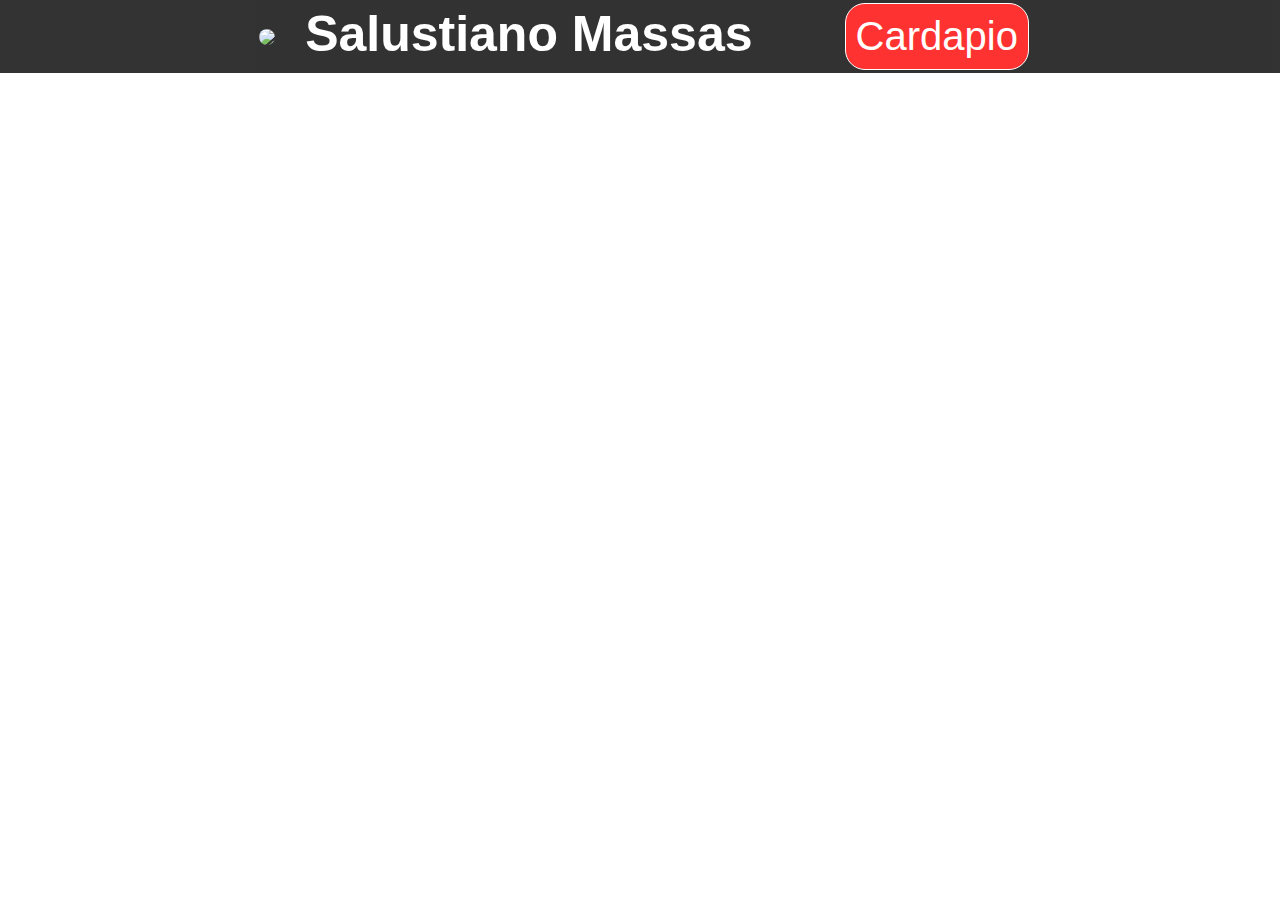
==== index.html @ 926ae0e4 "Add files via upload" ====
<!DOCTYPE html>
<html lang="pt-br">
<head>
    <meta charset="UTF-8">
    <meta name="viewport" content="width=device-width, initial-scale=1.0">
    <title>Salustino Massas</title>
    <link rel="shortcut icon" href="./img/bglogo.jpg">
    <link rel="preconnect" href="https://fonts.googleapis.com">
<link rel="preconnect" href="https://fonts.gstatic.com" crossorigin>
<link href="https://fonts.googleapis.com/css2?family=Playwrite+CU:wght@100..400&display=swap" rel="stylesheet">
    <link rel="stylesheet" href="index.css">
</style>
</head>
<body>
    <div id="logo" class="logo-logo">
        <img id="logo" class="img" src="./img/bglogo.jpg">
        <h1>Salustiano Massas</h1>
        <h2> 
            <button>
            <a href="./cardapio.html">Cardapio</a>
            </button>
        </h2>
    
    </div>

</body>

<tbody>
    
  
</tbody>
</html>
---- index.css ----
*{
    margin: 0;
    padding: 0;
    box-sizing: border-box;
}
.img{
    border-radius: 100%;
    max-width: 100px;
    position: static;
}
.container,.logo-logo{
    background: black;
    opacity: .8;
    
}
.logo-logo{
    display: flex;
    align-items: center;
    justify-content: center;
    justify-items: center;
    padding: 10px;
}
.body,h1,h2,h3,h4{
    font-family: sans-serif;
}
.body,h1{
    color: white;
    margin-top: -5px;
    margin-left: 30px;
    font-size: 50px;
    justify-content: center;
    justify-items: center;
    display: flex;
    align-items: center;
    margin-right: 100px;
}
.body,a{
    text-decoration: none;
    font-size: 40px;
    color: white;
    
}
.button,a{
    background: red;
    display: flex;
    justify-content: center;
    justify-items: center;
    display: block;
    border: 1px solid white;
    border-radius: 20px;
    align-items: center;
    padding: 10px;
    margin: -10px;

}

body{
    background: url(https://moinhoglobo.com.br/wp-content/uploads/2023/12/tipos-de-macarrao-1024x683.jpg);
    background-size: 1920px 1080px;
    
}
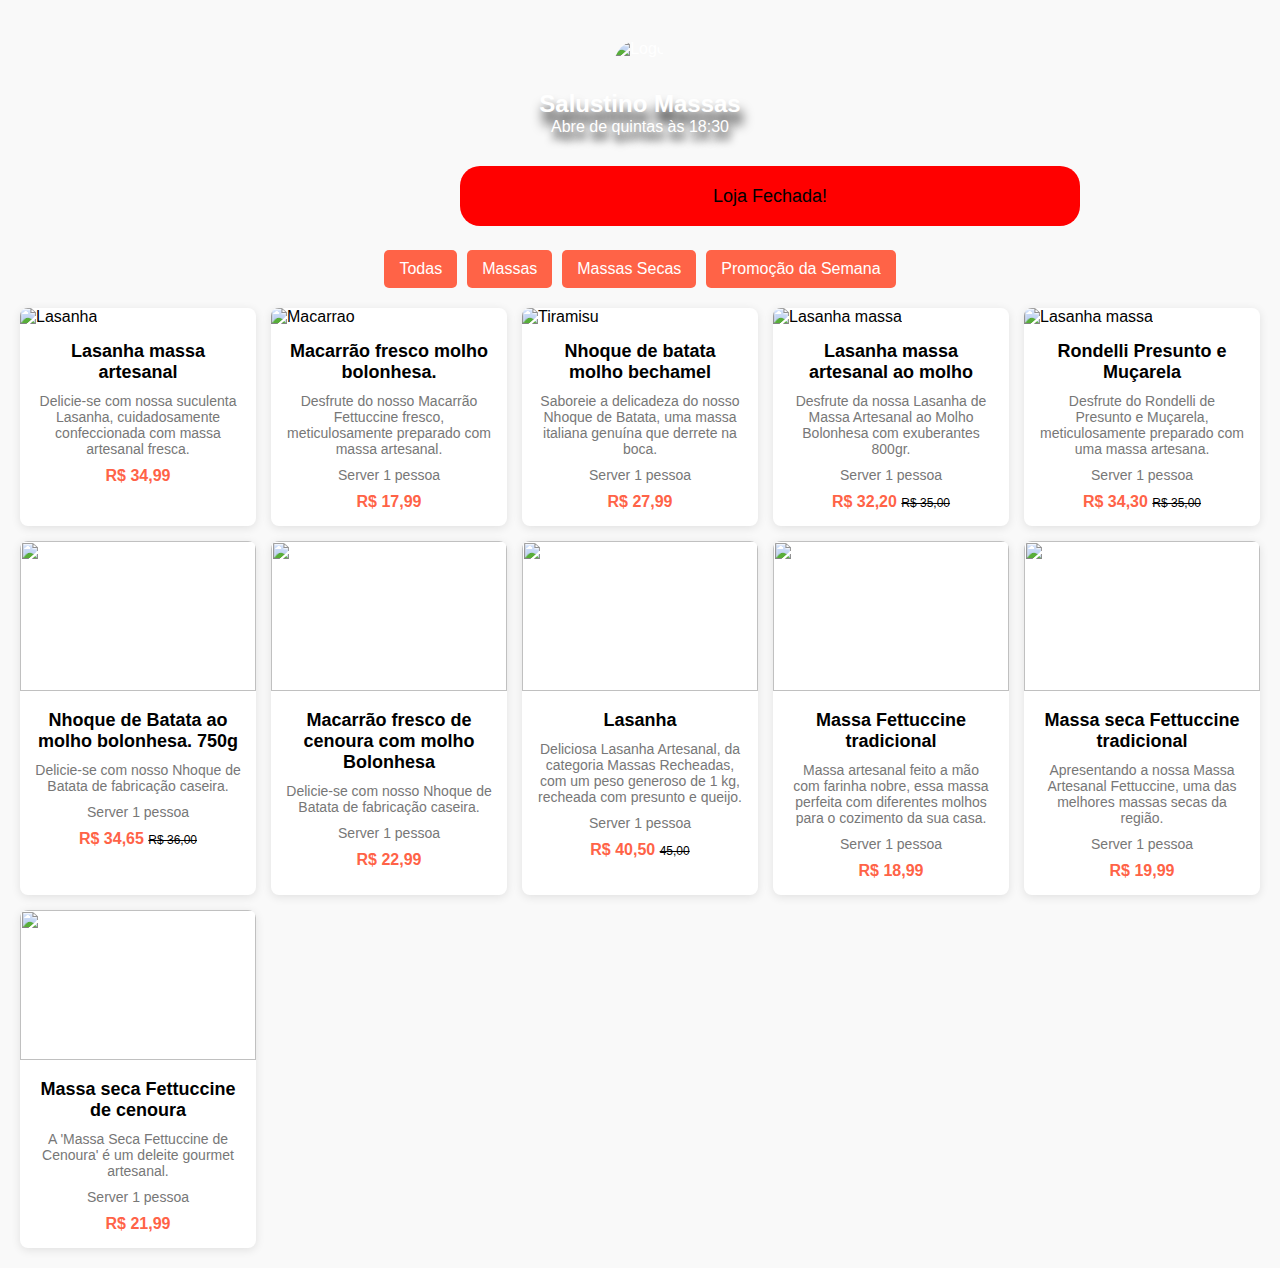
==== commit 76ebc03f: "Add files via upload" ====
--- a/index.html
+++ b/index.html
@@ -1,32 +1,204 @@
 <!DOCTYPE html>
-<html lang="pt-br">
+<html lang="pt-BR">
 <head>
     <meta charset="UTF-8">
     <meta name="viewport" content="width=device-width, initial-scale=1.0">
     <title>Salustino Massas</title>
-    <link rel="shortcut icon" href="./img/bglogo.jpg">
-    <link rel="preconnect" href="https://fonts.googleapis.com">
-<link rel="preconnect" href="https://fonts.gstatic.com" crossorigin>
-<link href="https://fonts.googleapis.com/css2?family=Playwrite+CU:wght@100..400&display=swap" rel="stylesheet">
-    <link rel="stylesheet" href="index.css">
-</style>
+    <!-- icone da aba do navegador-->
+    <link rel="shortcut icon" href="./src/favicon/logo.jpg" type="image/x-icon">
+
+    <!-- estilo de desktop -->
+    <link rel="stylesheet" href="./src/css/global.css">
+
+    <!-- estilo de mobile -->
+     <link rel="stylesheet" href="./src/css/mobile.css"> 
+
+     <!-- materialize css-->
+      <link rel="stylesheet" href="">
+
+     <!-- java script -->
+     <script src="./src/js/script.js"></script>
+     <script src="./src/js/filterbuttons.min.js"></script>
+     <script src="./src/js/materialize.min.js"></script>
+     <script src="./src/js/pulseeffect.min.js"></script>
+     <script src="./src/js/scrolltop.min.js"></script>
+
+    <!-- Fonte utilizada -->
+    <link href="https://fonts.googleapis.com/css2?family=Montserrat:wght@400;700&display=swap" rel="stylesheet">
 </head>
 <body>
-    <div id="logo" class="logo-logo">
-        <img id="logo" class="img" src="./img/bglogo.jpg">
-        <h1>Salustiano Massas</h1>
-        <h2> 
-            <button>
-            <a href="./cardapio.html">Cardapio</a>
-            </button>
-        </h2>
+
+<header>
+    <!-- logo -->
+     <img src="./src/favicon/logo.jpg" 
+     style=
+     "border-radius: 100px; 
+     height: 50px;
+     display: inline-flex;
+     " alt="Logo" class="logo">
+
+     <!--capa de fundo-->
+     
+
+     <!-- tilulo do site -->
+    <h1>Salustino Massas</h1>
+    <p class="hora">Abre de quintas às 18:30</p>
     
-    </div>
-
+</header>
+<p>
+    <iframe src="./status.html" 
+    width="50%"
+    height="60px"
+    
+    frameborder="5">
+</iframe>
+</p>
+<!-- Filtro de categorias -->
+<nav class="menu-categorias">
+    <button class="filter-btn" data-category="all">Todas</button>
+    <button class="filter-btn" data-category="Massas">Massas</button>
+    <button class="filter-btn" data-category="Secas">Massas Secas</button>
+    <button class="filter-btn" data-category="Promoção">Promoção da Semana</button>
+</nav>
+
+<!-- Container para os itens do cardápio -->
+<section id="menu" class="menu">
+    <!-- Exemplo de item de cardápio -->
+    <div class="menu-item" data-category="Massas">
+        <img src="src/image/lasanha massa artesanal.jpg" alt="Lasanha" class="menu-img">
+        <div class="menu-info">
+            <h2>Lasanha massa artesanal</h2>
+            <p>Delicie-se com nossa suculenta Lasanha, cuidadosamente confeccionada com massa artesanal fresca.</p>
+            <span class="menu-price">R$ 34,99</span>
+        </div>
+    </div>
+
+    <div class="menu-item" data-category="Massas">
+        <img src="src/image/Macarrão fresco molho bolonhesa..jpg" alt="Macarrao" class="menu-img">
+        <div class="menu-info">
+            <h2>Macarrão fresco molho bolonhesa.</h2>
+            <p>Desfrute do nosso Macarrão Fettuccine fresco, meticulosamente preparado com massa artesanal.</p>
+            <p>Server 1 pessoa</p>
+            <span class="menu-price">R$ 17,99</span>
+        </div>
+    </div>
+
+    <div class="menu-item" data-category="Massas">
+        <img src="src/image/Nhoque de batata molho bechamel.jpg" alt="Tiramisu" class="menu-img">
+        <div class="menu-info">
+            <h2>Nhoque de batata molho bechamel</h2>
+            <p>Saboreie a delicadeza do nosso Nhoque de Batata, uma massa italiana genuína que derrete na boca.</p>
+            <p>Server 1 pessoa</p>
+            <span class="menu-price">R$ 27,99</span>
+        </div>
+    </div>
+
+    <div class="menu-item" data-category="Promoção">
+        <img src="src/image/Lasanha massa artesanal ao molho bolonhesa 800gr.jpg" alt="Lasanha massa" class="menu-img">
+        <div class="menu-info">
+            <h2>Lasanha massa artesanal ao molho</h2>
+            <p>Desfrute da nossa Lasanha de Massa Artesanal ao Molho Bolonhesa com exuberantes 800gr.</p>
+            <p>Server 1 pessoa</p>
+            <span class="menu-price">R$ 32,20</span>
+            <!--promoção-->
+            <span class="dish-card__price--original"><s style="font-size: 12px;">R$ 35,00</s></span>
+            <!--promoção-->
+        </div>
+    </div>
+
+    <div class="menu-item" data-category="Promoção">
+        <img src="src/image/rondelli.jpg" alt="Lasanha massa" class="menu-img">
+        <div class="menu-info">
+            <h2>Rondelli Presunto e Muçarela</h2>
+            <p>Desfrute do Rondelli de Presunto e Muçarela, meticulosamente preparado com uma massa artesana.</p>
+            <p>Server 1 pessoa</p>
+            <span class="menu-price">R$ 34,30</span>
+            <!--promoção-->
+            <span class="dish-card__price--original"><s style="font-size: 12px;">R$ 35,00</s></span>
+            <!--promoção-->
+        </div>
+    </div>
+
+    <div class="menu-item" data-category="Promoção">
+        <img src="src/image/Nhoque de Batata ao molho bolonhesa. 750g.jpg" alt="" class="menu-img">
+        <div class="menu-info">
+            <h2>Nhoque de Batata ao molho bolonhesa. 750g</h2>
+            <p>Delicie-se com nosso Nhoque de Batata de fabricação caseira.</p>
+            <p>Server 1 pessoa</p>
+            <span class="menu-price">R$ 34,65</span>
+            <!--promoção-->
+            <span class="dish-card__price--original"><s style="font-size: 12px;">R$ 36,00</s></span>
+            <!--promoção-->
+        </div>
+    </div>
+
+    <div class="menu-item" data-category="Massas">
+        <img src="src/image/Macarrão fresco de cenoura com molho Bolonhesa..jpg" alt="" class="menu-img">
+        <div class="menu-info">
+            <h2>Macarrão fresco de cenoura com molho Bolonhesa</h2>
+            <p>Delicie-se com nosso Nhoque de Batata de fabricação caseira.</p>
+            <p>Server 1 pessoa</p>
+            <span class="menu-price">R$ 22,99</span>
+            <!--promoção-->
+            <span class="dish-card__price--original"><s style="font-size: 12px;"></s></span>
+            <!--promoção-->
+        </div>
+    </div>
+
+    <div class="menu-item" data-category="Promoção">
+        <img src="src/image/Lasanha.jpg" alt="" class="menu-img">
+        <div class="menu-info">
+            <h2>Lasanha</h2>
+            <p>Deliciosa Lasanha Artesanal, da categoria Massas Recheadas, com um peso generoso de 1 kg, recheada com presunto e queijo.</p>
+            <p>Server 1 pessoa</p>
+            <span class="menu-price">R$ 40,50</span>
+            <!--promoção-->
+            <span class="dish-card__price--original"><s style="font-size: 12px;">45,00</s></span>
+            <!--promoção-->
+        </div>
+    </div>
+
+    <div class="menu-item" data-category="Secas">
+        <img src="src/image/massa fettuccine.jpg" alt="" class="menu-img">
+        <div class="menu-info">
+            <h2>Massa Fettuccine tradicional</h2>
+            <p>Massa artesanal feito a mão com farinha nobre, essa massa perfeita com diferentes molhos para o cozimento da sua casa.</p>
+            <p>Server 1 pessoa</p>
+            <span class="menu-price">R$ 18,99</span>
+            <!--promoção-->
+            <span class="dish-card__price--original"><s style="font-size: 12px;"></s></span>
+            <!--promoção-->
+        </div>
+    </div>
+
+    <div class="menu-item" data-category="Secas">
+        <img src="src/image/Massa seca Fettuccine tradicional..jpg" alt="" class="menu-img">
+        <div class="menu-info">
+            <h2>Massa seca Fettuccine tradicional</h2>
+            <p>Apresentando a nossa Massa Artesanal Fettuccine, uma das melhores massas secas da região.</p>
+            <p>Server 1 pessoa</p>
+            <span class="menu-price">R$ 19,99</span>
+            <!--promoção-->
+            <span class="dish-card__price--original"><s style="font-size: 12px;"></s></span>
+            <!--promoção-->
+        </div>
+    </div>
+
+    <div class="menu-item" data-category="Secas">
+        <img src="src/image/Massa seca Fettuccine de cenoura..jpg" alt="" class="menu-img">
+        <div class="menu-info">
+            <h2>Massa seca Fettuccine de cenoura</h2>
+            <p>A 'Massa Seca Fettuccine de Cenoura' é um deleite gourmet artesanal.</p>
+            <p>Server 1 pessoa</p>
+            <span class="menu-price">R$ 21,99</span>
+            <!--promoção-->
+            <span class="dish-card__price--original"><s style="font-size: 12px;"></s></span>
+            <!--promoção-->
+        </div>
+    </div>
+    
+</section>
+
+</div>
 </body>
-
-<tbody>
-    
-  
-</tbody>
-</html>
+</html>--- a/src/css/global.css
+++ b/src/css/global.css
@@ -0,0 +1,136 @@
+* {
+    margin: 0;
+    padding: 0;
+    box-sizing: border-box;
+}
+
+iframe{
+    border-radius: 20px;
+    border: none;
+    margin-block-start: 10px;
+    margin-left: 440px;
+    
+
+}
+body {
+    font-family: Arial, sans-serif;
+    background-color: #f9f9f9;
+    padding: 20px;
+}
+
+header {
+    text-align: center;
+    padding: 20px 0;
+    background-color: #ff6347;
+    color: white;
+    border-radius: 20px;
+    background: url(../favicon/capa.jpg);
+}
+
+h1 {
+    font-size: 24px;
+    color: #ffffff;
+    text-shadow: 0.1em 0.5em 0.5em black;
+}
+
+.hora{
+    text-shadow: 0.1em 0.5em 0.5em black;
+    color: white;
+}
+
+.fechado{
+    color: rgb(255, 255, 255);
+    background: red;
+    padding: 10px;
+    display: flex;
+    align-items: safe;
+    justify-items: center;
+    justify-content: center;
+    margin-left: 750px;
+    margin-right: 750px;
+    margin-top: 10px;
+    border-radius: 10px;
+}
+.menu-categorias {
+    display: flex;
+    justify-content: center;
+    gap: 10px;
+    margin: 20px 0;
+}
+
+.filter-btn {
+    background-color: #ff6347;
+    color: white;
+    border: none;
+    padding: 10px 15px;
+    border-radius: 5px;
+    cursor: pointer;
+    font-size: 16px;
+}
+
+.filter-btn:hover {
+    background-color: #e5533a;
+}
+
+.menu {
+    display: grid;
+    grid-template-columns: repeat(auto-fill, minmax(200px, 1fr));
+    gap: 15px;
+}
+
+.menu-item {
+    background-color: white;
+    border-radius: 8px;
+    box-shadow: 0 2px 10px rgba(0, 0, 0, 0.1);
+    overflow: hidden;
+    transition: transform 0.3s;
+}
+
+.menu-item:hover {
+    transform: scale(1.05);
+}
+
+.menu-img {
+    width: 100%;
+    height: 150px;
+    object-fit: cover;
+}
+
+.menu-info {
+    padding: 15px;
+    text-align: center;
+}
+
+.menu-info h2 {
+    font-size: 18px;
+    margin-bottom: 10px;
+}
+
+.menu-info p {
+    font-size: 14px;
+    color: #777;
+    margin-bottom: 10px;
+}
+
+.menu-price {
+    font-size: 16px;
+    color: #ff6347;
+    font-weight: bold;
+}
+
+/*Barra de navegação personalizada*/
+
+body::-webkit-scrollbar {
+    width: 10px;
+  }
+  
+  ::-webkit-scrollbar-track {
+    background:#000000;
+  }
+  
+  ::-webkit-scrollbar-thumb {
+    background: #ff6347;
+    border-radius: 20px;
+  }
+
+ --- a/src/css/mobile.css
+++ b/src/css/mobile.css
@@ -0,0 +1,53 @@
+ /*MOBILE RESPOSIVE*/
+  
+ @media only screen and (max-width: 600px){
+    /*Barra de navegação personalizada*/
+    iframe{
+      border-radius: 20px;
+      border: none;
+      margin-block-start: 10px;
+      margin-left: 90px;
+      
+      
+  }
+
+body::-webkit-scrollbar {
+    width: 10px;
+  }
+  
+  ::-webkit-scrollbar-track {
+    background:#000000;
+  }
+  
+  ::-webkit-scrollbar-thumb {
+    background: #ff6347;
+    border-radius: 10px;
+  }
+  .fechado{
+    color: rgb(255, 255, 255);
+    background: red;
+    padding: 10px;
+    display: flex;
+    align-items: safe;
+    justify-items: center;
+    justify-content: center;
+    margin-left: 100px;
+    margin-right: 100px;
+    margin-top: 10px;
+    border-radius: 10px;
+}
+.filter-btn {
+    background-color: #ff6347;
+    color: white;
+    border: none;
+    padding: 2px 10px;
+    border-radius: 5px;
+    cursor: pointer;
+    font-size: 16px;
+}
+
+.filter-btn:hover {
+    background-color: #e5533a;
+}
+
+ }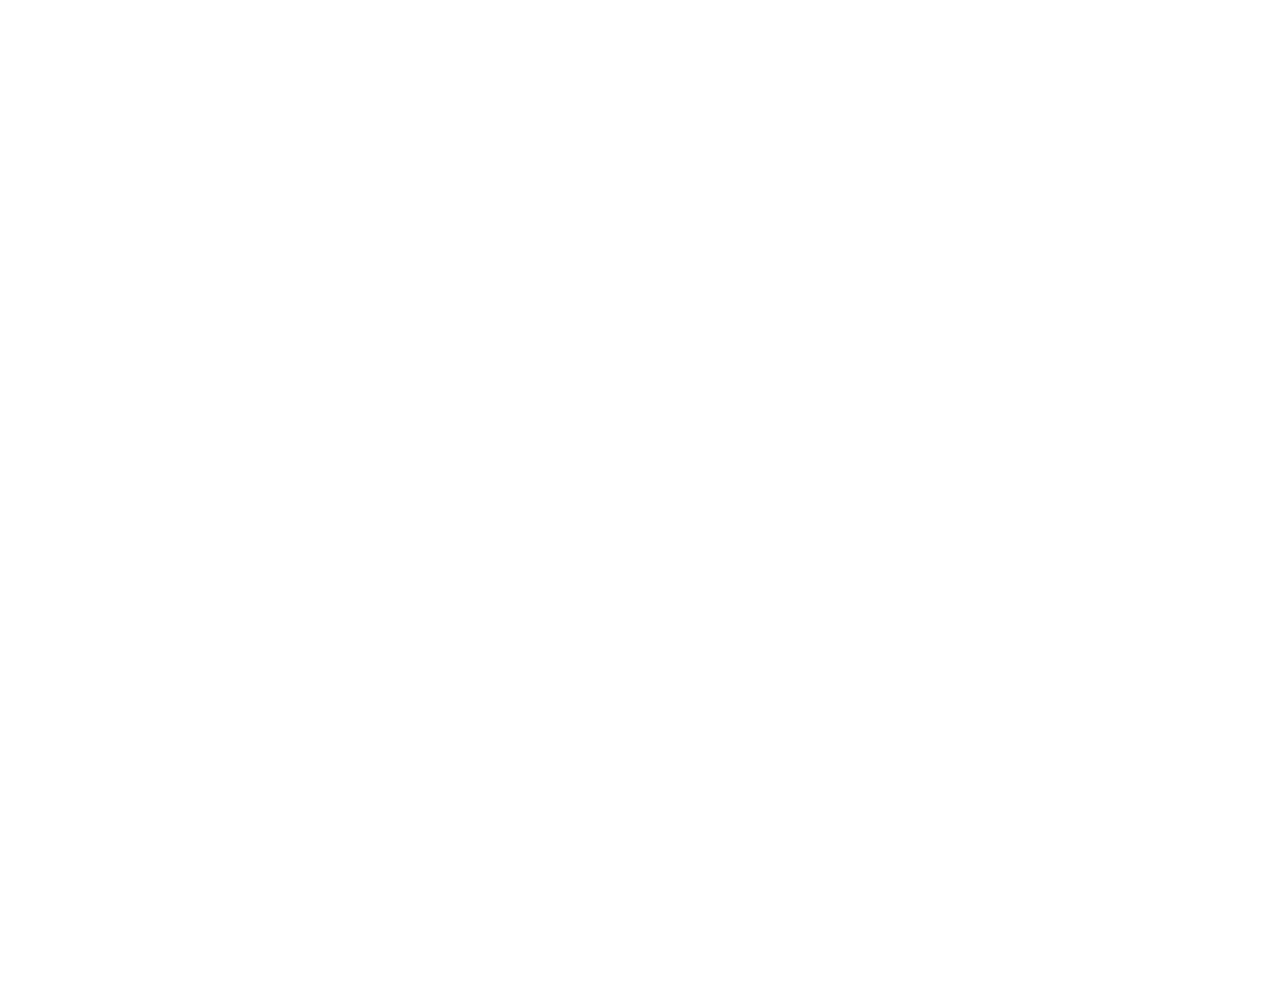
==== commit 963aefed: "Update index.html" ====
--- a/index.html
+++ b/index.html
@@ -1,204 +1,35 @@
 <!DOCTYPE html>
-<html lang="pt-BR">
+<html lang="pt-br">
 <head>
     <meta charset="UTF-8">
     <meta name="viewport" content="width=device-width, initial-scale=1.0">
-    <title>Salustino Massas</title>
-    <!-- icone da aba do navegador-->
-    <link rel="shortcut icon" href="./src/favicon/logo.jpg" type="image/x-icon">
-
-    <!-- estilo de desktop -->
-    <link rel="stylesheet" href="./src/css/global.css">
-
-    <!-- estilo de mobile -->
-     <link rel="stylesheet" href="./src/css/mobile.css"> 
-
-     <!-- materialize css-->
-      <link rel="stylesheet" href="">
-
-     <!-- java script -->
-     <script src="./src/js/script.js"></script>
-     <script src="./src/js/filterbuttons.min.js"></script>
-     <script src="./src/js/materialize.min.js"></script>
-     <script src="./src/js/pulseeffect.min.js"></script>
-     <script src="./src/js/scrolltop.min.js"></script>
-
-    <!-- Fonte utilizada -->
-    <link href="https://fonts.googleapis.com/css2?family=Montserrat:wght@400;700&display=swap" rel="stylesheet">
+    <link rel="shortcut icon" href="https://intranet-hiosaki.com/cardapio/src/favicon/favicon.png" type="image/x-icon">
+    <title>Salustiano Massas</title>
 </head>
 <body>
-
-<header>
-    <!-- logo -->
-     <img src="./src/favicon/logo.jpg" 
-     style=
-     "border-radius: 100px; 
-     height: 50px;
-     display: inline-flex;
-     " alt="Logo" class="logo">
-
-     <!--capa de fundo-->
-     
-
-     <!-- tilulo do site -->
-    <h1>Salustino Massas</h1>
-    <p class="hora">Abre de quintas às 18:30</p>
-    
-</header>
-<p>
-    <iframe src="./status.html" 
-    width="50%"
-    height="60px"
-    
-    frameborder="5">
+    <iframe 
+    src="https://intranet-hiosaki.com/cardapio/" 
+    frameborder="0">
 </iframe>
-</p>
-<!-- Filtro de categorias -->
-<nav class="menu-categorias">
-    <button class="filter-btn" data-category="all">Todas</button>
-    <button class="filter-btn" data-category="Massas">Massas</button>
-    <button class="filter-btn" data-category="Secas">Massas Secas</button>
-    <button class="filter-btn" data-category="Promoção">Promoção da Semana</button>
-</nav>
-
-<!-- Container para os itens do cardápio -->
-<section id="menu" class="menu">
-    <!-- Exemplo de item de cardápio -->
-    <div class="menu-item" data-category="Massas">
-        <img src="src/image/lasanha massa artesanal.jpg" alt="Lasanha" class="menu-img">
-        <div class="menu-info">
-            <h2>Lasanha massa artesanal</h2>
-            <p>Delicie-se com nossa suculenta Lasanha, cuidadosamente confeccionada com massa artesanal fresca.</p>
-            <span class="menu-price">R$ 34,99</span>
-        </div>
-    </div>
-
-    <div class="menu-item" data-category="Massas">
-        <img src="src/image/Macarrão fresco molho bolonhesa..jpg" alt="Macarrao" class="menu-img">
-        <div class="menu-info">
-            <h2>Macarrão fresco molho bolonhesa.</h2>
-            <p>Desfrute do nosso Macarrão Fettuccine fresco, meticulosamente preparado com massa artesanal.</p>
-            <p>Server 1 pessoa</p>
-            <span class="menu-price">R$ 17,99</span>
-        </div>
-    </div>
-
-    <div class="menu-item" data-category="Massas">
-        <img src="src/image/Nhoque de batata molho bechamel.jpg" alt="Tiramisu" class="menu-img">
-        <div class="menu-info">
-            <h2>Nhoque de batata molho bechamel</h2>
-            <p>Saboreie a delicadeza do nosso Nhoque de Batata, uma massa italiana genuína que derrete na boca.</p>
-            <p>Server 1 pessoa</p>
-            <span class="menu-price">R$ 27,99</span>
-        </div>
-    </div>
-
-    <div class="menu-item" data-category="Promoção">
-        <img src="src/image/Lasanha massa artesanal ao molho bolonhesa 800gr.jpg" alt="Lasanha massa" class="menu-img">
-        <div class="menu-info">
-            <h2>Lasanha massa artesanal ao molho</h2>
-            <p>Desfrute da nossa Lasanha de Massa Artesanal ao Molho Bolonhesa com exuberantes 800gr.</p>
-            <p>Server 1 pessoa</p>
-            <span class="menu-price">R$ 32,20</span>
-            <!--promoção-->
-            <span class="dish-card__price--original"><s style="font-size: 12px;">R$ 35,00</s></span>
-            <!--promoção-->
-        </div>
-    </div>
-
-    <div class="menu-item" data-category="Promoção">
-        <img src="src/image/rondelli.jpg" alt="Lasanha massa" class="menu-img">
-        <div class="menu-info">
-            <h2>Rondelli Presunto e Muçarela</h2>
-            <p>Desfrute do Rondelli de Presunto e Muçarela, meticulosamente preparado com uma massa artesana.</p>
-            <p>Server 1 pessoa</p>
-            <span class="menu-price">R$ 34,30</span>
-            <!--promoção-->
-            <span class="dish-card__price--original"><s style="font-size: 12px;">R$ 35,00</s></span>
-            <!--promoção-->
-        </div>
-    </div>
-
-    <div class="menu-item" data-category="Promoção">
-        <img src="src/image/Nhoque de Batata ao molho bolonhesa. 750g.jpg" alt="" class="menu-img">
-        <div class="menu-info">
-            <h2>Nhoque de Batata ao molho bolonhesa. 750g</h2>
-            <p>Delicie-se com nosso Nhoque de Batata de fabricação caseira.</p>
-            <p>Server 1 pessoa</p>
-            <span class="menu-price">R$ 34,65</span>
-            <!--promoção-->
-            <span class="dish-card__price--original"><s style="font-size: 12px;">R$ 36,00</s></span>
-            <!--promoção-->
-        </div>
-    </div>
-
-    <div class="menu-item" data-category="Massas">
-        <img src="src/image/Macarrão fresco de cenoura com molho Bolonhesa..jpg" alt="" class="menu-img">
-        <div class="menu-info">
-            <h2>Macarrão fresco de cenoura com molho Bolonhesa</h2>
-            <p>Delicie-se com nosso Nhoque de Batata de fabricação caseira.</p>
-            <p>Server 1 pessoa</p>
-            <span class="menu-price">R$ 22,99</span>
-            <!--promoção-->
-            <span class="dish-card__price--original"><s style="font-size: 12px;"></s></span>
-            <!--promoção-->
-        </div>
-    </div>
-
-    <div class="menu-item" data-category="Promoção">
-        <img src="src/image/Lasanha.jpg" alt="" class="menu-img">
-        <div class="menu-info">
-            <h2>Lasanha</h2>
-            <p>Deliciosa Lasanha Artesanal, da categoria Massas Recheadas, com um peso generoso de 1 kg, recheada com presunto e queijo.</p>
-            <p>Server 1 pessoa</p>
-            <span class="menu-price">R$ 40,50</span>
-            <!--promoção-->
-            <span class="dish-card__price--original"><s style="font-size: 12px;">45,00</s></span>
-            <!--promoção-->
-        </div>
-    </div>
-
-    <div class="menu-item" data-category="Secas">
-        <img src="src/image/massa fettuccine.jpg" alt="" class="menu-img">
-        <div class="menu-info">
-            <h2>Massa Fettuccine tradicional</h2>
-            <p>Massa artesanal feito a mão com farinha nobre, essa massa perfeita com diferentes molhos para o cozimento da sua casa.</p>
-            <p>Server 1 pessoa</p>
-            <span class="menu-price">R$ 18,99</span>
-            <!--promoção-->
-            <span class="dish-card__price--original"><s style="font-size: 12px;"></s></span>
-            <!--promoção-->
-        </div>
-    </div>
-
-    <div class="menu-item" data-category="Secas">
-        <img src="src/image/Massa seca Fettuccine tradicional..jpg" alt="" class="menu-img">
-        <div class="menu-info">
-            <h2>Massa seca Fettuccine tradicional</h2>
-            <p>Apresentando a nossa Massa Artesanal Fettuccine, uma das melhores massas secas da região.</p>
-            <p>Server 1 pessoa</p>
-            <span class="menu-price">R$ 19,99</span>
-            <!--promoção-->
-            <span class="dish-card__price--original"><s style="font-size: 12px;"></s></span>
-            <!--promoção-->
-        </div>
-    </div>
-
-    <div class="menu-item" data-category="Secas">
-        <img src="src/image/Massa seca Fettuccine de cenoura..jpg" alt="" class="menu-img">
-        <div class="menu-info">
-            <h2>Massa seca Fettuccine de cenoura</h2>
-            <p>A 'Massa Seca Fettuccine de Cenoura' é um deleite gourmet artesanal.</p>
-            <p>Server 1 pessoa</p>
-            <span class="menu-price">R$ 21,99</span>
-            <!--promoção-->
-            <span class="dish-card__price--original"><s style="font-size: 12px;"></s></span>
-            <!--promoção-->
-        </div>
-    </div>
-    
-</section>
-
-</div>
+<style>
+    * {
+        margin: 0;
+        padding: 0;
+        box-sizing: border-box;
+    }
+    iframe {
+        width: 100%;
+        height: 1000px;
+        border: none;
+    }
+</style>
+<style>
+     @media only screen and (max-width: 800px){
+        iframe {
+            height: 1000px;
+            width: 100%;
+        }  
+  }
+</style>
 </body>
-</html>+</html>
